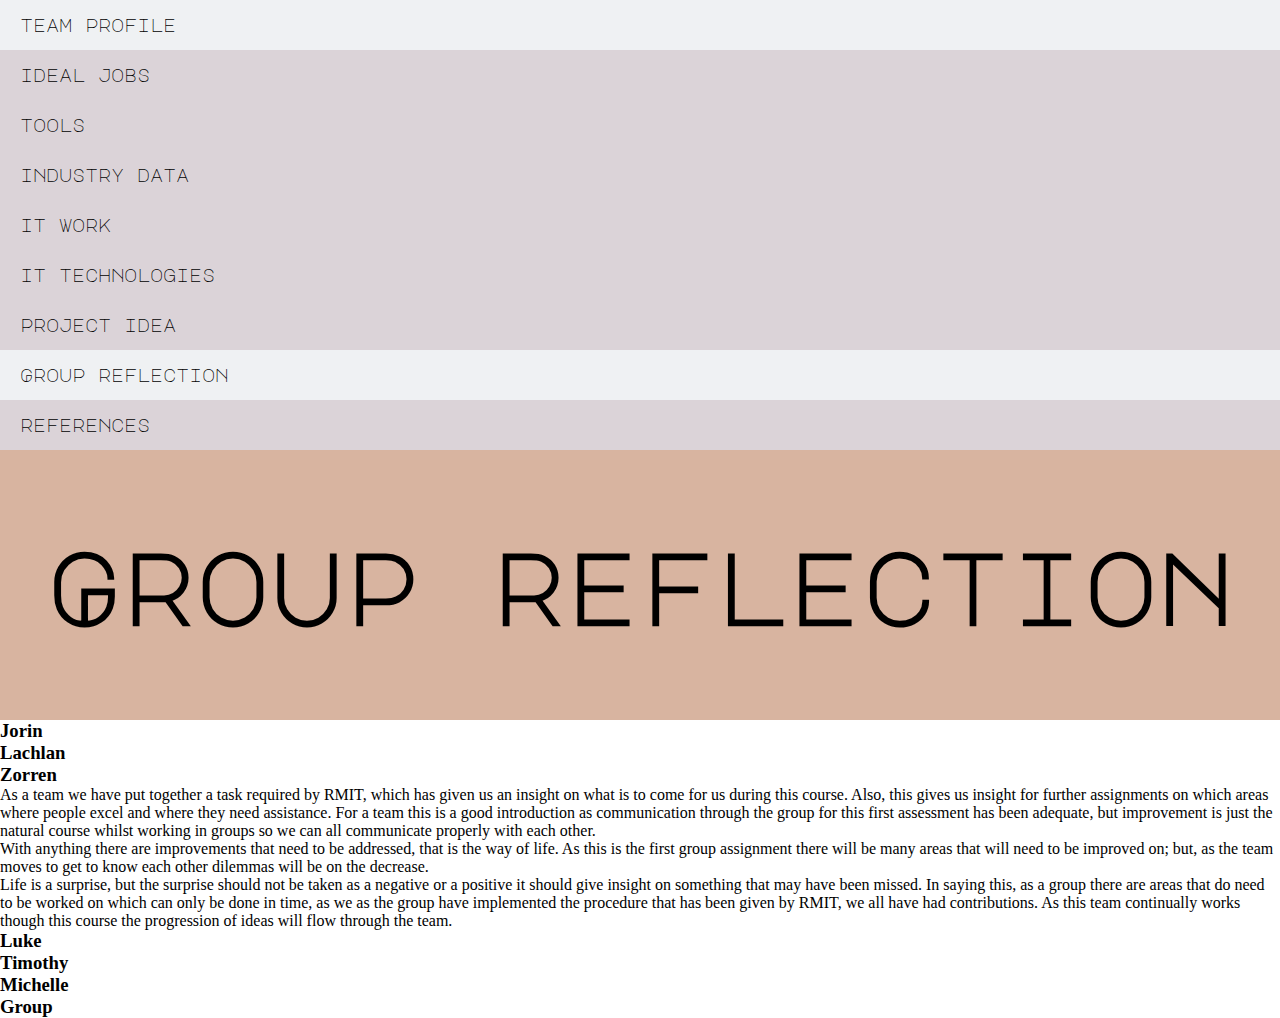
==== groupReflection.html @ 14b44f5b "Added groupReflection.html and updated content" ====
<!DOCTYPE html>
<html>

<head>
  <title>Group 21's Project</title>
  <meta name="viewport" content="width=device-width, initial-scale=1.0">
  <link href="https://fonts.googleapis.com/css2?family=Major+Mono+Display&display=swap" rel="stylesheet">
  <link rel="stylesheet" href="style.css">
</head>

<body class="bodyStyling">
  <nav>
    <ul>
      <li><a href="index.html">team profile</a></li>
      <li><a href="idealJobs.html">ideal jobs</a></li>
      <li><a href="tools.html">tools</a></li>
      <li><a href="industryData.html">industry data</a></li>
      <li><a href="itWork.html">it work</a></li>
      <li><a href="itTechnologies.html">it technologies</a></li>
      <li><a href="projectIdea.html">project idea</a></li>
      <li><a class="activeLink" href="groupReflection.html">Group reflection</a></li>
      <li><a href="references.html">references</a></li>
    </ul>
  </nav>
  <h1 class="subPageHeaders" id="colour2">Group reflection</h1>
  <div class="techContainer">
  <h3 class="techNameSubHeadings">Jorin</h3>
  <h3 class="techNameSubHeadings">Lachlan</h3>
  <h3 class="techNameSubHeadings">Zorren</h3>
  <p class="techReportInfo">As a team we have put together a task required by RMIT, which has given us an insight on what is to come for us during this course.
    Also, this gives us insight for further assignments on which areas where people excel and where they need assistance. For a team this is a good introduction as
    communication through the group for this first assessment has been adequate, but improvement is just the natural course whilst working in groups so we can all
    communicate properly with each other.</p>
  <p class="techReportInfo">With anything there are improvements that need to be addressed, that is the way of life. As this is the first group assignment there
    will be many areas that will need to be improved on; but, as the team moves to get to know each other dilemmas will be on the decrease.</p>
  <p class="techReportInfo">Life is a surprise, but the surprise should not be taken as a negative or a positive it should give insight on something that may have been missed.
    In saying this, as a group there are areas that do need to be worked on which can only be done in time, as we as the group have implemented the procedure that has been given by RMIT,
    we all have had contributions. As this team continually works though this course the progression of ideas will flow through the team.</p>    
  <h3 class="techNameSubHeadings">Luke</h3>
  <h3 class="techNameSubHeadings">Timothy</h3>
  <h3 class="techNameSubHeadings">Michelle</h3>
  <h3 class="techNameSubHeadings">Group</h3>
  </div>
  </body>
  </html>
---- style.css ----
* {
  margin: 0;
  padding: 0;
}

html, body {
  height: 100%;
}

nav {
  display: flex;
  width: 100%;
  background-color: #DBD3D8;
}

ul {
  display: flex;
  width: 100%;
}

li {
  list-style: none;
  display: inline-block;
  float: left;
  line-height: 50px;
}

a {
  display: block;
  text-decoration: none;
  font-size: 18px;
  font-family: 'Major Mono Display', monospace;
  padding: 0 20px;
}

a:hover {
  background-color: #EFF1F3
}

.activeLink {
  background-color: #EFF1F3
}

a:link {
  color: black;
}

a:visited {
  color: black;
}

h4 {
  padding-top: 5px;
  padding-bottom: 5px;
  font-family: "Lucida Sans Unicode", "Lucida Grande", sans-serif;
  font-size: 20px;
}

.banner {
  display: flex;
  justify-content: center;
  align-items: center;
  min-height: 30%;
  background-color: #223843;
  color: #EFF1F3;
}

.body {
  background-color: #DBD3D8;
}

#groupName {
  font-size: 120px;
  font-family: 'Major Mono Display', monospace;
}

#subHeading {
  margin: 80px 0px;
  text-align: center;
  font-size: 35px;
  font-family: 'Major Mono Display', monospace;
  background-color: #DBD3D8;
}

.name {
  padding-top: 20px;
  text-align: center;
  font-size: 25px;
  font-family: "Lucida Sans Unicode", "Lucida Grande", sans-serif;
}

.studentNum {
  padding-bottom: 10px;
  text-align: center;
  font-size: 25px;
  font-family: "Lucida Sans Unicode", "Lucida Grande", sans-serif;
}

.personalInfo {
  padding-right: 50px;
  padding-left: 50px;
  padding-bottom: 20px;
  font-size: 18px;
  font-family: "Lucida Sans Unicode", "Lucida Grande", sans-serif;
}

#boxContainer {
  display: flex;
  flex-flow: wrap;
  margin: 0px 150px 100px 150px;
  min-height: 70%;
}

.boxItem {
  flex-basis: 50%;
}

#colour1 {
  background-color: #223843;
  color: #EFF1F3;
}

#teamHeading {
  margin-bottom: 30px;
  text-align: center;
  font-size: 35px;
  font-family: 'Major Mono Display', monospace;
  background-color: #DBD3D8;
}

.imageBox {
  display: flex;
  flex-flow: wrap;
  justify-content: center;
}

.imageItem {
  flex-basis: 25%;
}

.imageSize {
  height: 420px;
  width: 420px;
  border: 5px solid #223843;
}

.imageHeading {
  padding-top: 20px;
  padding-bottom: 20px;
  font-size: 30px;
  text-align: center;
  font-family: "Lucida Sans Unicode", "Lucida Grande", sans-serif;
}

#imagePadding {
  padding-bottom: 100px;
}

.subPageHeaders {
  display: flex;
  justify-content: center;
  align-items: center;
  min-height: 30%;
  background-color: #D8B4A0;
  font-size: 100px;
  font-family: 'Major Mono Display', monospace;
}

.timBox {
  display: flex;
  justify-content: center;
  align-items: center;
  padding-top: 30px;
  background-color: #223843;
  color: #EFF1F3;
}

.timHeading {
  margin-top: 20px;
  padding-top: 5px;
  padding-bottom: 5px;
  text-align: center;
  font-size: 30px;
  font-family: "Lucida Sans Unicode", "Lucida Grande", sans-serif;
}

.timItem {
  flex-basis: 25%;
  padding-bottom: 30px;
  text-align: center;
  font-family: "Lucida Sans Unicode", "Lucida Grande", sans-serif;
  font-size: 18px;
}

@media (max-width: 1700px) {
  li {
    width: 100%;
    flex: 100%;
  }

  ul {
    flex-wrap: wrap;
  }
}
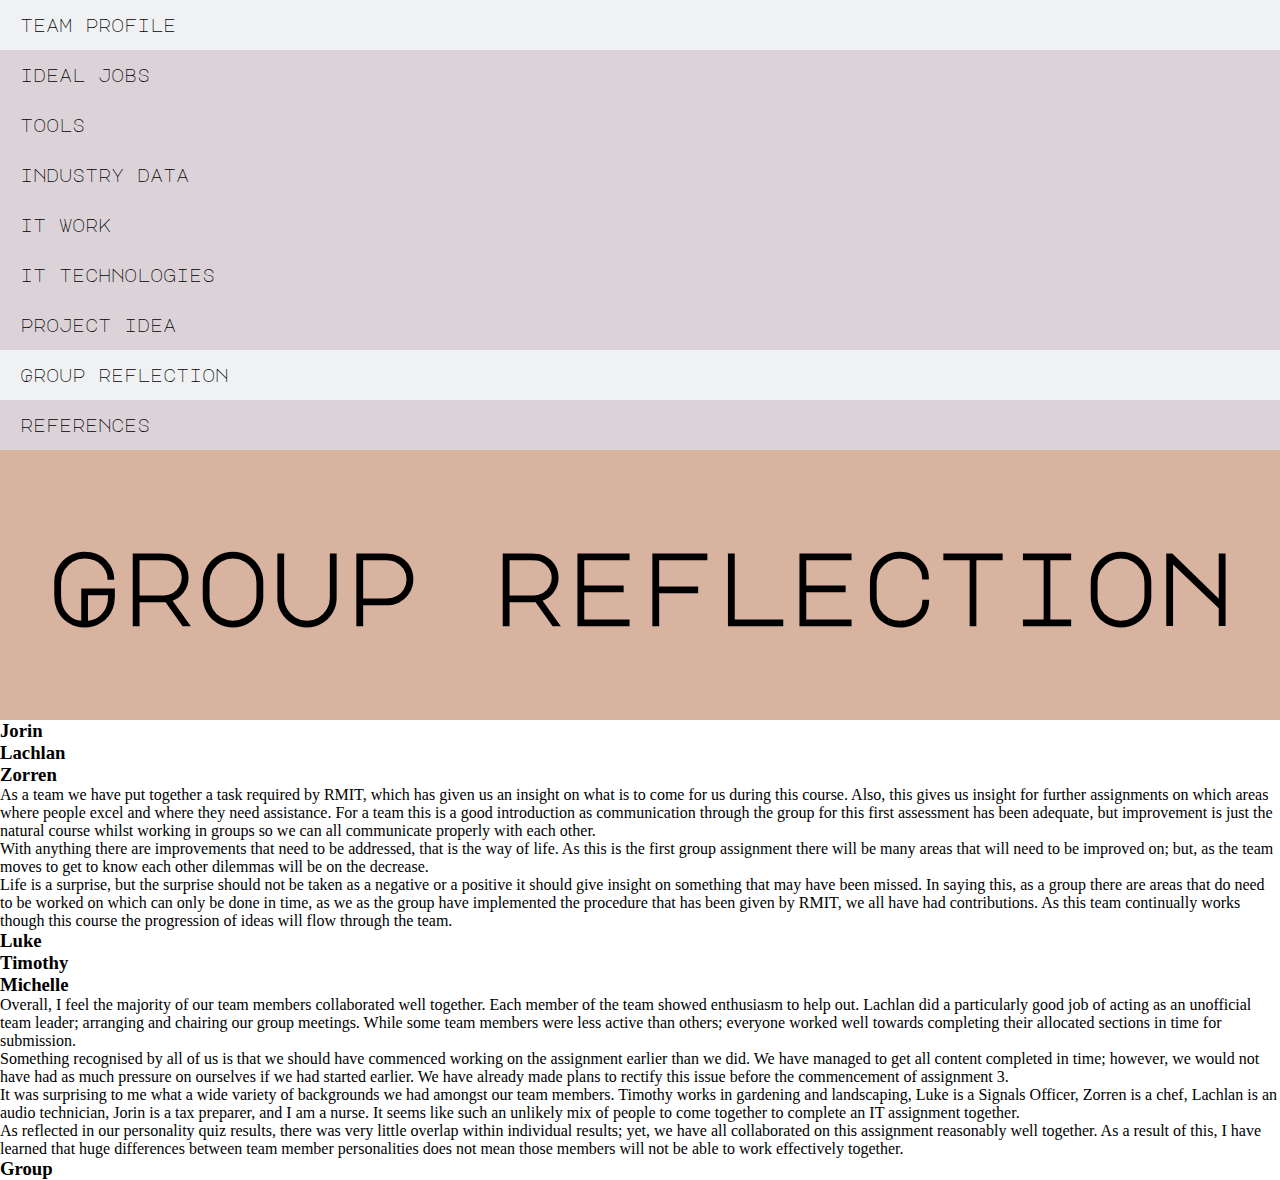
==== commit d18f9c1b: "Updated group reflection section" ====
--- a/groupReflection.html
+++ b/groupReflection.html
@@ -35,10 +35,19 @@
     will be many areas that will need to be improved on; but, as the team moves to get to know each other dilemmas will be on the decrease.</p>
   <p class="techReportInfo">Life is a surprise, but the surprise should not be taken as a negative or a positive it should give insight on something that may have been missed.
     In saying this, as a group there are areas that do need to be worked on which can only be done in time, as we as the group have implemented the procedure that has been given by RMIT,
-    we all have had contributions. As this team continually works though this course the progression of ideas will flow through the team.</p>    
+    we all have had contributions. As this team continually works though this course the progression of ideas will flow through the team.</p>
   <h3 class="techNameSubHeadings">Luke</h3>
   <h3 class="techNameSubHeadings">Timothy</h3>
   <h3 class="techNameSubHeadings">Michelle</h3>
+  <p class="techReportInfo">Overall, I feel the majority of our team members collaborated well together. Each member of the team showed enthusiasm to help out. Lachlan did a particularly good
+    job of acting as an unofficial team leader; arranging and chairing our group meetings. While some team members were less active than others; everyone worked well towards completing their
+    allocated sections in time for submission.</p>
+  <p class="techReportInfo">Something recognised by all of us is that we should have commenced working on the assignment earlier than we did. We have managed to get all content completed in time;
+    however, we would not have had as much pressure on ourselves if we had started earlier. We have already made plans to rectify this issue before the commencement of assignment 3.</p>
+  <p class="techReportInfo">It was surprising to me what a wide variety of backgrounds we had amongst our team members. Timothy works in gardening and landscaping, Luke is a Signals Officer,
+    Zorren is a chef, Lachlan is an audio technician, Jorin is a tax preparer, and I am a nurse. It seems like such an unlikely mix of people to come together to complete an IT assignment together.</p>
+  <p class="techReportInfo">As reflected in our personality quiz results, there was very little overlap within individual results; yet, we have all collaborated on this assignment reasonably well
+    together. As a result of this, I have learned that huge differences between team member personalities does not mean those members will not be able to work effectively together.</p>
   <h3 class="techNameSubHeadings">Group</h3>
   </div>
   </body>
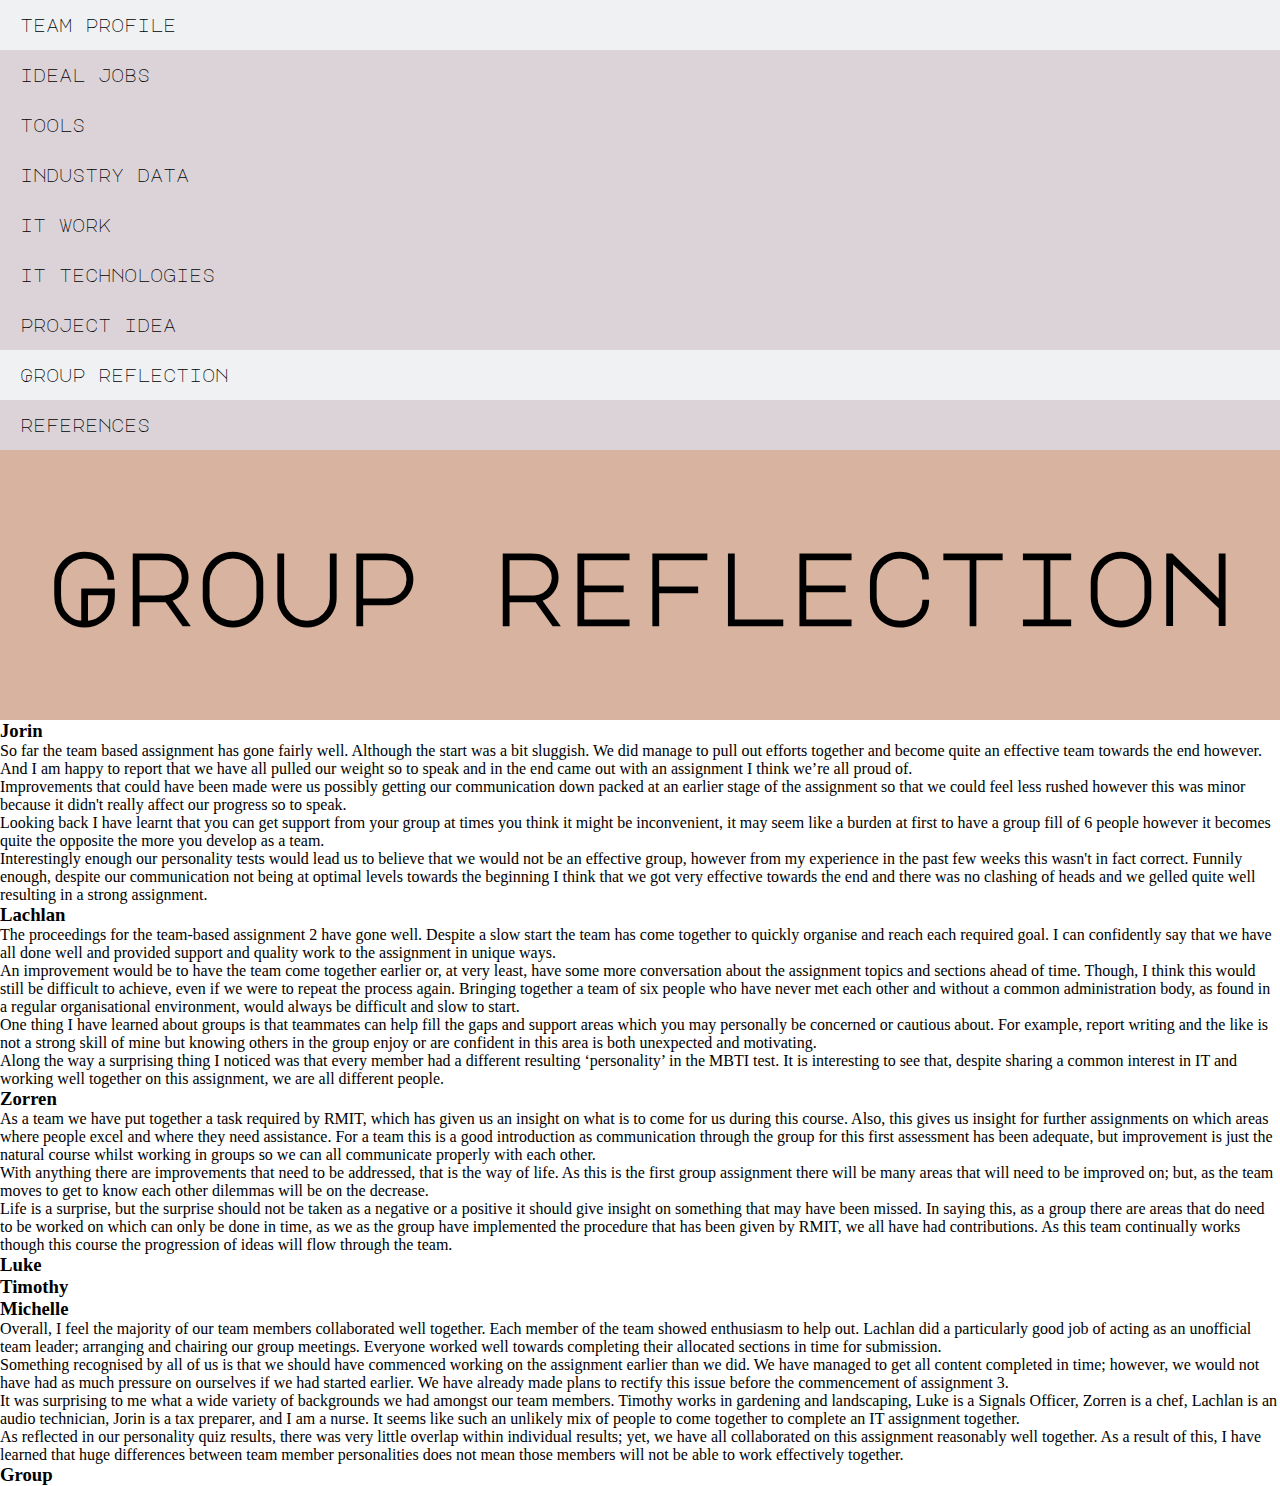
==== commit 38fa9abf: "Updated spelling corrections + content" ====
--- a/groupReflection.html
+++ b/groupReflection.html
@@ -25,7 +25,25 @@
   <h1 class="subPageHeaders" id="colour2">Group reflection</h1>
   <div class="techContainer">
   <h3 class="techNameSubHeadings">Jorin</h3>
+  <p class="techReportInfo">So far the team based assignment has gone fairly well. Although the start was a bit sluggish. We did manage to pull out efforts together and become quite an effective team
+    towards the end however. And I am happy to report that we have all pulled our weight so to speak and in the end came out with an assignment I think we’re all proud of.</p>
+  <p class="techReportInfo">Improvements that could have been made were us possibly getting our communication down packed at an earlier stage of the assignment so that we could feel less rushed however this was
+    minor because it didn't really affect our progress so to speak.</p>
+  <p class="techReportInfo">Looking back I have learnt that you can get support from your group at times you think it might be inconvenient, it may seem like a burden at first to have a group fill of 6
+    people however it becomes quite the opposite the more you develop as a team.</p>
+  <p class="techReportInfo">Interestingly enough our personality tests would lead us to believe that we would not be an effective group, however from my experience in the past few weeks this wasn't in fact correct.
+    Funnily enough, despite our communication not being at optimal levels towards the beginning I think that we got very effective towards the end and there was no clashing of heads and we gelled quite well
+    resulting in a strong assignment.</p>
   <h3 class="techNameSubHeadings">Lachlan</h3>
+  <p class="techReportInfo">The proceedings for the team-based assignment 2 have gone well. Despite a slow start the team has come together to quickly organise and reach each required goal.
+    I can confidently say that we have all done well and provided support and quality work to the assignment in unique ways.</p>
+  <p class="techReportInfo">An improvement would be to have the team come together earlier or, at very least, have some more conversation about the assignment topics and sections ahead of time.
+    Though, I think this would still be difficult to achieve, even if we were to repeat the process again. Bringing together a team of six people who have never met each other and without a
+    common administration body, as found in a regular organisational environment, would always be difficult and slow to start.</p>
+  <p class="techReportInfo">One thing I have learned about groups is that teammates can help fill the gaps and support areas which you may personally be concerned or cautious about. For example,
+    report writing and the like is not a strong skill of mine but knowing others in the group enjoy or are confident in this area is both unexpected and motivating.</p>
+  <p class="techReportInfo">Along the way a surprising thing I noticed was that every member had a different resulting ‘personality’ in the MBTI test. It is interesting to see that, despite
+    sharing a common interest in IT and working well together on this assignment, we are all different people.</p>
   <h3 class="techNameSubHeadings">Zorren</h3>
   <p class="techReportInfo">As a team we have put together a task required by RMIT, which has given us an insight on what is to come for us during this course.
     Also, this gives us insight for further assignments on which areas where people excel and where they need assistance. For a team this is a good introduction as
@@ -40,8 +58,7 @@
   <h3 class="techNameSubHeadings">Timothy</h3>
   <h3 class="techNameSubHeadings">Michelle</h3>
   <p class="techReportInfo">Overall, I feel the majority of our team members collaborated well together. Each member of the team showed enthusiasm to help out. Lachlan did a particularly good
-    job of acting as an unofficial team leader; arranging and chairing our group meetings. While some team members were less active than others; everyone worked well towards completing their
-    allocated sections in time for submission.</p>
+    job of acting as an unofficial team leader; arranging and chairing our group meetings. Everyone worked well towards completing their allocated sections in time for submission.</p>
   <p class="techReportInfo">Something recognised by all of us is that we should have commenced working on the assignment earlier than we did. We have managed to get all content completed in time;
     however, we would not have had as much pressure on ourselves if we had started earlier. We have already made plans to rectify this issue before the commencement of assignment 3.</p>
   <p class="techReportInfo">It was surprising to me what a wide variety of backgrounds we had amongst our team members. Timothy works in gardening and landscaping, Luke is a Signals Officer,
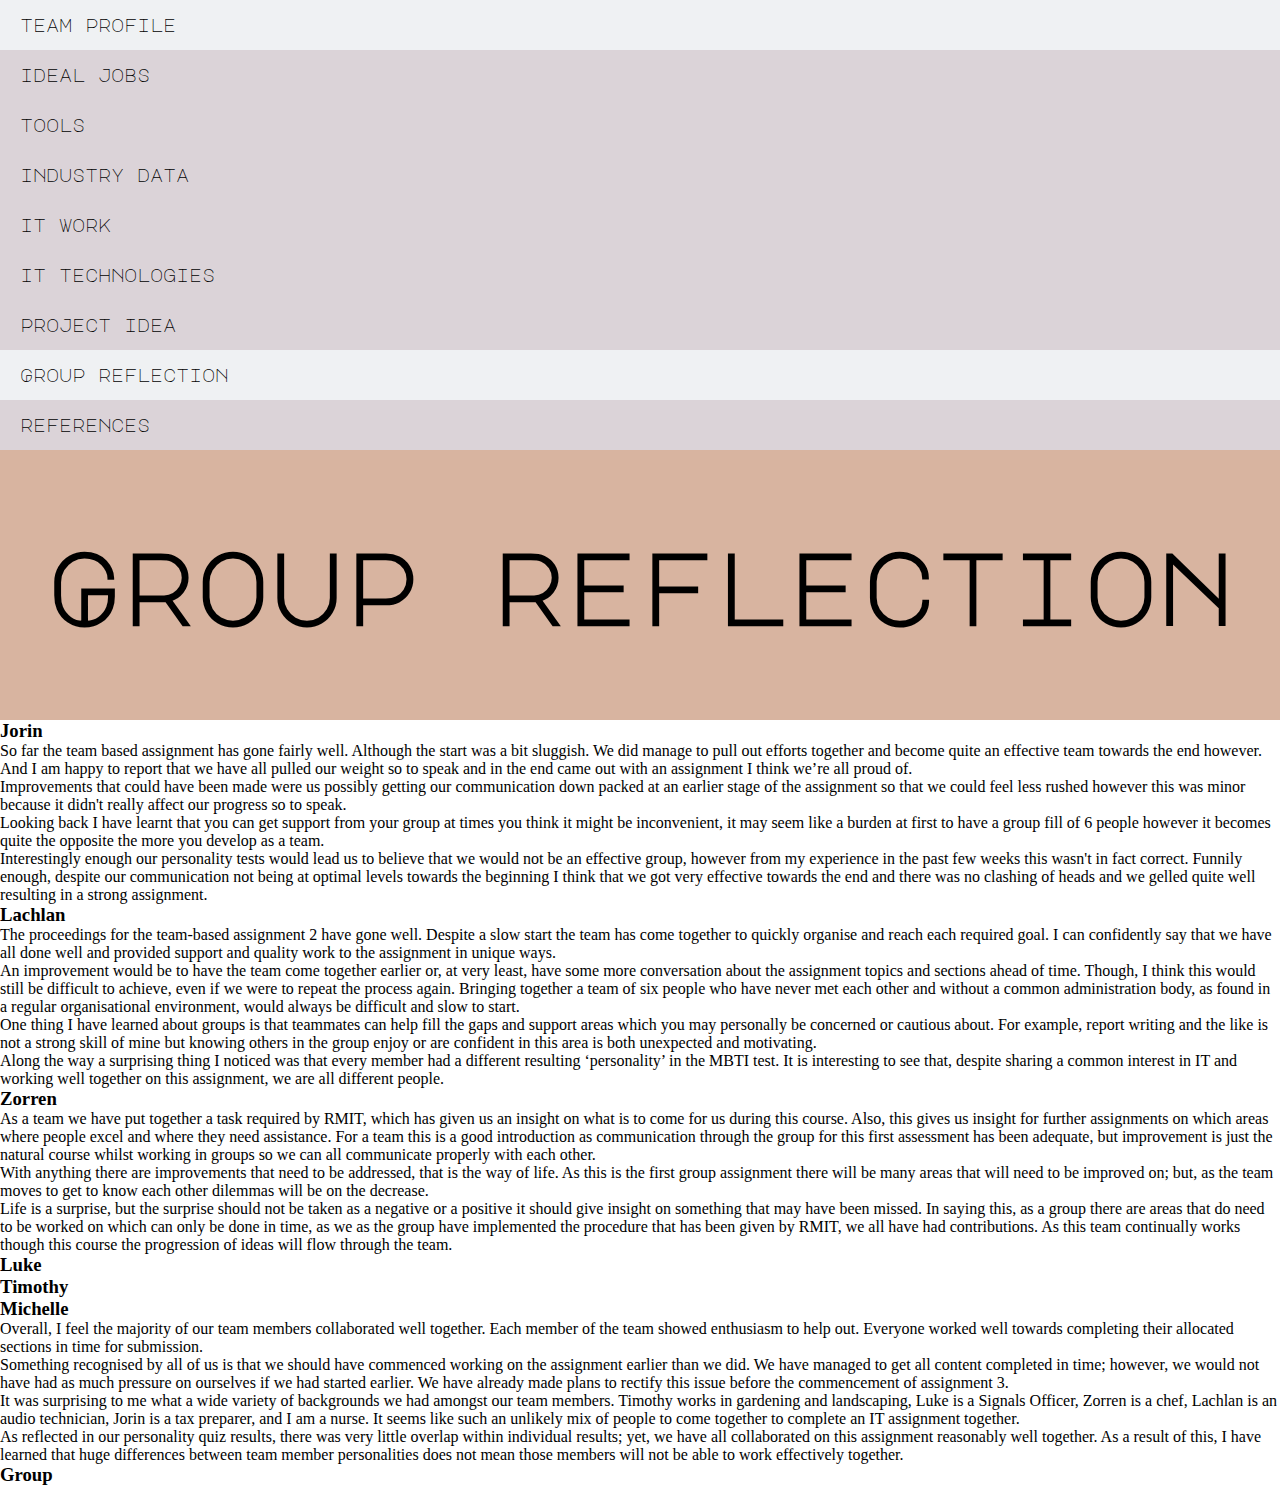
==== commit fe2329a3: "Corrected small spelling mistakes" ====
--- a/groupReflection.html
+++ b/groupReflection.html
@@ -57,8 +57,8 @@
   <h3 class="techNameSubHeadings">Luke</h3>
   <h3 class="techNameSubHeadings">Timothy</h3>
   <h3 class="techNameSubHeadings">Michelle</h3>
-  <p class="techReportInfo">Overall, I feel the majority of our team members collaborated well together. Each member of the team showed enthusiasm to help out. Lachlan did a particularly good
-    job of acting as an unofficial team leader; arranging and chairing our group meetings. Everyone worked well towards completing their allocated sections in time for submission.</p>
+  <p class="techReportInfo">Overall, I feel the majority of our team members collaborated well together. Each member of the team showed enthusiasm to help out.
+    Everyone worked well towards completing their allocated sections in time for submission.</p>
   <p class="techReportInfo">Something recognised by all of us is that we should have commenced working on the assignment earlier than we did. We have managed to get all content completed in time;
     however, we would not have had as much pressure on ourselves if we had started earlier. We have already made plans to rectify this issue before the commencement of assignment 3.</p>
   <p class="techReportInfo">It was surprising to me what a wide variety of backgrounds we had amongst our team members. Timothy works in gardening and landscaping, Luke is a Signals Officer,
